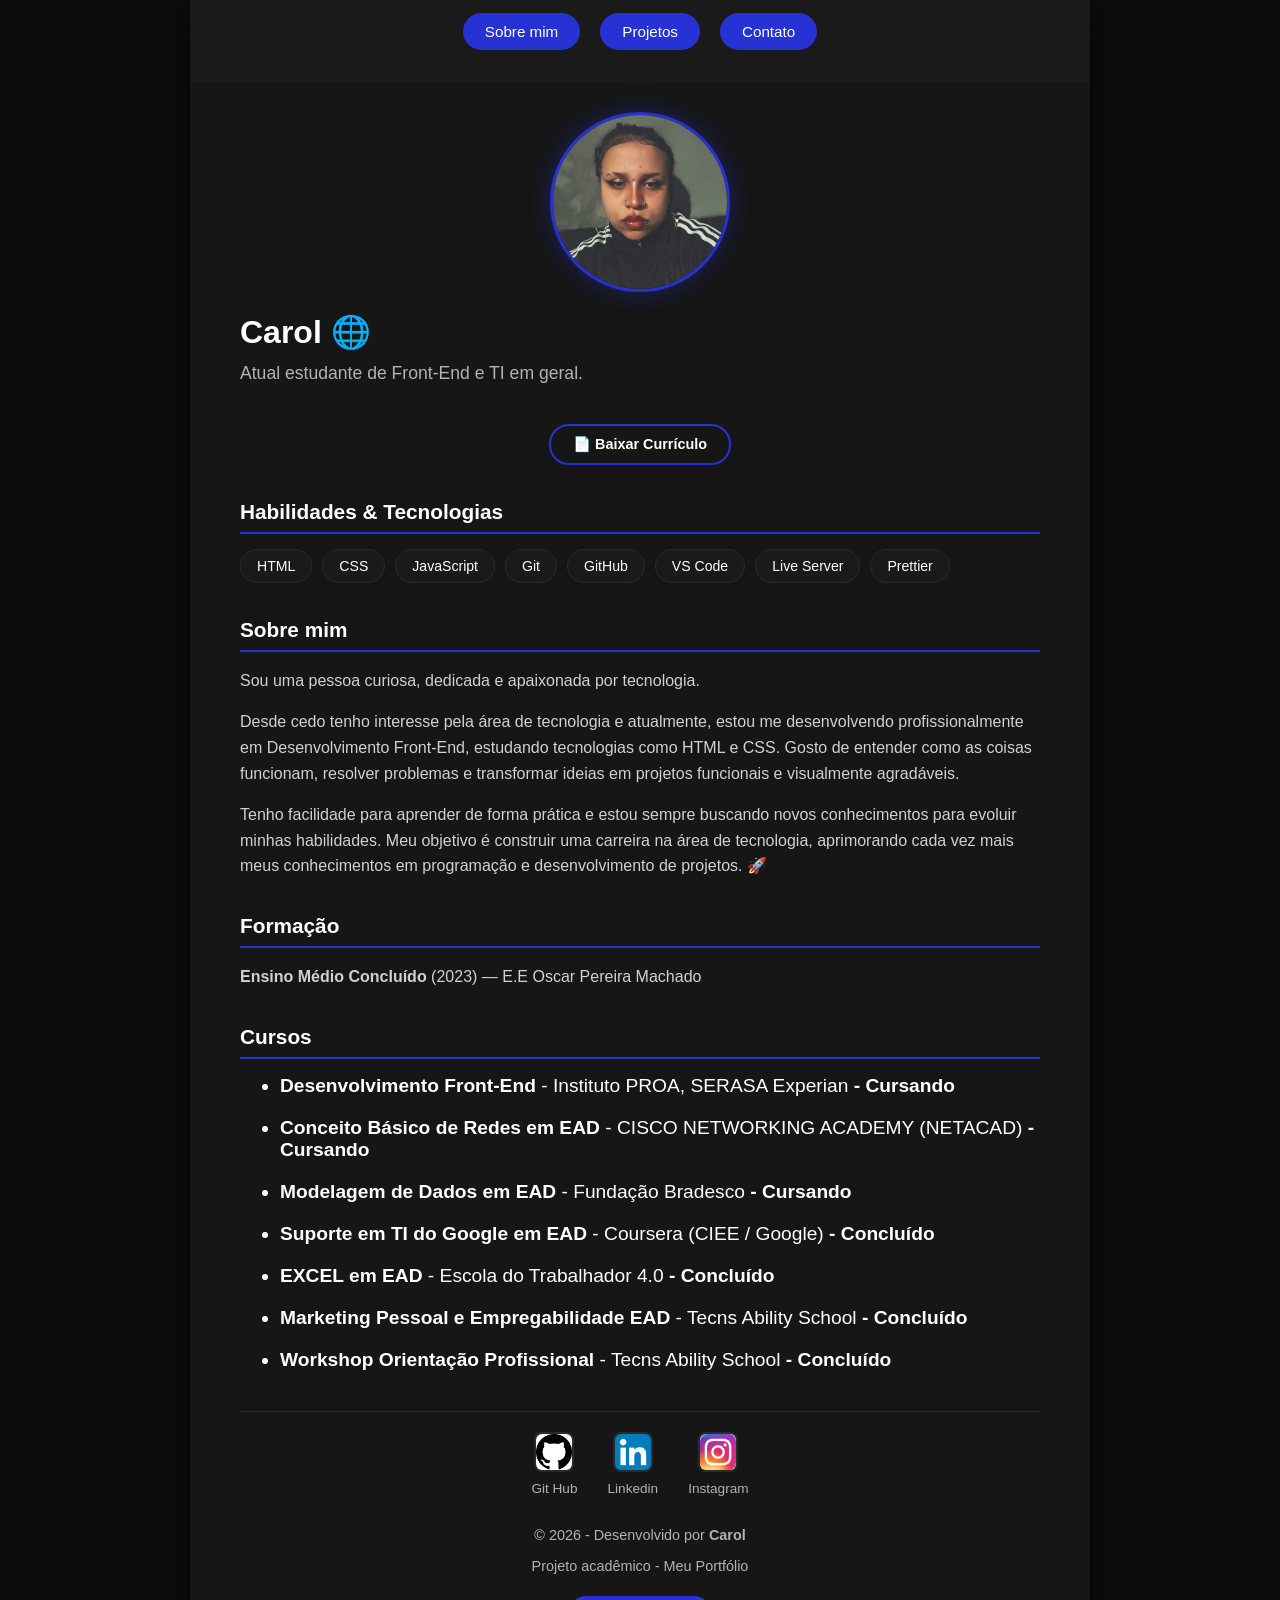
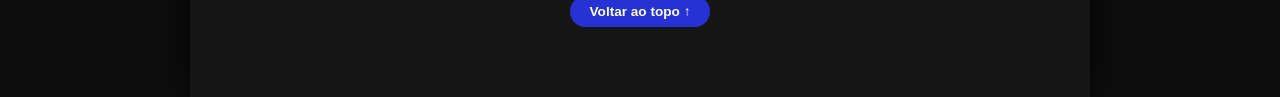
==== index.html @ bf1afbe1 "atualização na seção de cursos, HTML e CSS" ====
<!DOCTYPE html>
<html lang="pt-br">
<head>
    <meta charset="UTF-8">
    <meta name="viewport" content="width=device-width, initial-scale=1.0">
    <title>Ana Carolina - Meu Portfólio</title>
    <link rel="stylesheet" href="styles.css/style.css"/>
    <link rel="icon" type="image/x-icon" href="./img/emblema.do.infinito.jpg"/>
</head>
<body id="top">

    <div class="pagina">
        
        <header class="cabecalho">
            <nav>
                <ul class="menu-navegacao">
                    <li><a href="index.html">Sobre mim</a></li>
                    <li><a href="projeto.html">Projetos</a></li>
                    <li><a href="contato.html">Contato</a></li>
                </ul>
            </nav>
        </header>

        <div class="conteudo">

            <header id="cabeçalho-perfil">
                <div class="centralizado">
                    <img src="img/foto.de.perfil2.jpeg" alt="foto de perfil" class="foto-perfil">
                </div>
                <h1>Carol 🌐</h1>
                <h2>Atual estudante de Front-End e TI em geral.</h2>
            
                <div class="centralizado">
                    <a href="./pdf/curriculo-carol.pdf" download class="btn-cv">📄 Baixar Currículo</a>
                </div>

                <section id="habilidades">
                    <h3>Habilidades & Tecnologias</h3>
                    <div class="container-skills">
                        <span class="skill-tag">HTML</span>
                        <span class="skill-tag">CSS</span>
                        <span class="skill-tag">JavaScript</span>
                        <span class="skill-tag">Git</span>
                        <span class="skill-tag">GitHub</span>
                        <span class="skill-tag">VS Code</span>
                        <span class="skill-tag">Live Server</span>
                        <span class="skill-tag">Prettier</span>
                    </div>
                </section>
            </header>

            <main id="conteudo-principal">
            
                <section id="sobre-mim">
                    <h3>Sobre mim</h3>
                    <p>Sou uma pessoa curiosa, dedicada e apaixonada por tecnologia.</p>
                    <p>Desde cedo tenho interesse pela área de tecnologia e atualmente, estou me desenvolvendo profissionalmente em Desenvolvimento Front-End, estudando tecnologias como HTML e CSS. Gosto de entender como as coisas funcionam, resolver problemas e transformar ideias em projetos funcionais e visualmente agradáveis.</p> 
                    <p>Tenho facilidade para aprender de forma prática e estou sempre buscando novos conhecimentos para evoluir minhas habilidades. Meu objetivo é construir uma carreira na área de tecnologia, aprimorando cada vez mais meus conhecimentos em programação e desenvolvimento de projetos. 🚀</p>
                </section>

                <section id="formacao">
                    <h3>Formação</h3>
                    <div class="card-item">
                        <p><strong>Ensino Médio Concluído</strong> (2023) — E.E Oscar Pereira Machado</p>
                    </div>
                </section>

                <section id="cursos">
                    <h3>Cursos</h3>
                    <ul class="lista-cursos">
                        <li>
                            <strong>Desenvolvimento Front-End</strong> - Instituto PROA, SERASA Experian <strong>- Cursando</strong>
                        </li>
                        <li>
                            <strong>Conceito Básico de Redes em EAD</strong> - CISCO NETWORKING ACADEMY (NETACAD) <strong>- Cursando</strong>
                        </li>
                        <li>
                            <strong>Modelagem de Dados em EAD</strong> - Fundação Bradesco <strong>- Cursando</strong>
                        </li>
                        <li>
                            <strong>Suporte em TI do Google em EAD</strong> - Coursera (CIEE / Google) <strong>- Concluído</strong>
                        </li>
                        <li>
                            <strong>EXCEL em EAD</strong> - Escola do Trabalhador 4.0 <strong>- Concluído</strong>
                        </li>
                        <li>
                            <strong>Marketing Pessoal e Empregabilidade EAD</strong> - Tecns Ability School <strong>- Concluído</strong>
                        </li>
                        <li>
                            <strong>Workshop Orientação Profissional</strong> - Tecns Ability School <strong>- Concluído</strong>
                        </li>
                    </ul>
                </section>

            </main>

            <footer id="rodape-social">
                <a class="link-social" href="https://github.com/dscarolsz" target="_blank" rel="noopener noreferrer">
                    <img src="./img/giticon.png" alt="GitHub" class="icone-rede-social">
                    <p>Git Hub</p>
                </a>
                <a class="link-social" href="https://www.linkedin.com/in/carololiveirasilva/" target="_blank" rel="noopener noreferrer">
                    <img src="./img/iconlinkedin.png" alt="Linkedin" class="icone-rede-social">
                    <p>Linkedin</p>
                </a>
                <a class="link-social" href="https://www.instagram.com/carol.sz____/" target="_blank" rel="noopener noreferrer">
                    <img src="./img/instagram.icon.jpg" alt="Instagram" class="icone-rede-social">
                    <p>Instagram</p>
                </a>
            </footer>

            <footer>
                <div class="rodape-inferior">
                    <p>© 2026 - Desenvolvido por <strong>Carol</strong></p>
                    <p>Projeto acadêmico - Meu Portfólio</p>
                    <a href="#top" class="btn-topo">Voltar ao topo ↑</a>
                </div>
            </footer>

        </div>
    </div>
</body>
</html>
---- styles.css/style.css ----
/*VARIÁVEIS GLOBAIS*/
:root {
    --cor-fundo: #0d0d0d;
    --cor-texto: #ffffff;
    --texto-suave: #b3b3b3;
    --cor-destaque: #2632d4;
    --cor-destaque-escuro: #284aa8;
    --cor-borda: #2a2a2a;
    --fonte-principal: 'Poppins', Arial, Helvetica, sans-serif;
    --raio-padrao: 10px;
    --espaco-padrao: 16px;
    --transicao-padrao: 0.2s ease-in-out;
}

@import url('https://fonts.googleapis.com/css2?family=Poppins:wght@400;500;600;700&display=swap');

* {
    box-sizing: border-box;
}

html {
    scroll-behavior: smooth;
}

body {
    margin: 0;
    padding: 0;
    font-family: var(--fonte-principal);
    background-color: var(--cor-fundo);
}

/*ESTRUTURA PRINCIPAL DA PÁGINA*/
.pagina {
    max-width: 900px;
    width: 100%;
    margin: 0 auto;
    padding: 0;
    background-color: #161616;
    box-shadow: 0 0 30px rgba(0, 0, 0, 0.7);
    color: var(--cor-texto);
}

.conteudo {
    padding: 0 50px 40px 50px;
}

/*TIPOGRAFIA E TÍTULOS*/
h1, h2, h3 {
    color: var(--cor-texto);
    font-family: var(--fonte-principal);
}

h2 {
    font-size: 1.1rem;
    font-weight: 400;
    color: var(--texto-suave);
    margin-top: -10px;
    margin-bottom: 25px;
}

h3 {
    margin-top: 35px;
    margin-bottom: 15px;
    font-size: 1.3rem;
    border-bottom: 2px solid var(--cor-destaque);
    padding-bottom: 8px;
}

p {
    line-height: 1.6;
    color: #d1d1d1;
}

/*FOTO DE PERFIL*/
.foto-perfil {
    width: 180px;       
    height: 180px;      
    border-radius: 50%; 
    object-fit: cover;  
    display: block;
    margin: 20px auto;  
    border: 3px solid var(--cor-destaque);
    box-shadow: 0 0 25px rgba(38, 50, 212, 0.4);
}

/*CABEÇALHO E NAVEGAÇÃO*/
.cabecalho {
    background-color: #1a1a1a;
    width: 100%;
    padding: 20px 0;
    margin: 0 0 30px 0;
}

.menu-navegacao {
    list-style: none;
    display: flex; 
    justify-content: center;
    gap: 20px;
    padding: 0;
    margin: 0;
}

.menu-navegacao a {
    text-decoration: none;
    color: var(--cor-texto);
    font-weight: 500;
    font-size: 0.95rem;
    background-color: var(--cor-destaque);
    padding: 8px 20px;
    border-radius: 20px;
    border: 2px solid transparent;
    transition: background-color var(--transicao-padrao), transform var(--transicao-padrao), border-color var(--transicao-padrao);
}

.menu-navegacao a:hover {
    color: #ffffff;
    background-color: #1e26a3;
    border-color: #404acf;
    transform: translateY(-2px);
}

/*ESTILO DAS TAGS DE HABILIDADES*/
.container-skills {
    display: flex;
    flex-wrap: wrap;
    gap: 10px;
    margin-top: 15px;
}

.skill-tag {
    background-color: #1a1a1a;
    color: var(--cor-texto);
    padding: 8px 16px;
    border-radius: 20px;
    font-size: 0.88rem;
    font-weight: 500;
    border: 1px solid var(--cor-borda);
    transition: transform var(--transicao-padrao), border-color var(--transicao-padrao), box-shadow var(--transicao-padrao);
}

.skill-tag:hover {
    border-color: var(--cor-destaque);
    transform: translateY(-2px);
    box-shadow: 0 0 10px rgba(38, 50, 212, 0.4);
}

/*BOTÃO DE DOWNLOAD DO CURRÍCULO*/
.btn-cv {
    display: inline-block;
    margin-top: 15px;
    padding: 10px 22px;
    background-color: transparent;
    color: var(--cor-texto);
    border: 2px solid var(--cor-destaque);
    border-radius: 20px;
    text-decoration: none;
    font-weight: 600;
    font-size: 0.9rem;
    transition: background-color var(--transicao-padrao), transform var(--transicao-padrao);
}

.btn-cv:hover {
    background-color: var(--cor-destaque);
    transform: translateY(-2px);
}

.centralizado {
    text-align: center;
}

li{
    margin-bottom: 20px;
    font-size: larger;
    font-family: 'Franklin Gothic Medium', 'Arial Narrow', Arial, sans-serif;
}

/*PROJETOS*/
.card-projeto {
    background-color: #1a1a1a;
    color: var(--cor-texto);
    padding: 24px;
    border-radius: var(--raio-padrao);
    margin-top: 20px;
    border: 1px solid var(--cor-borda);
    transition: border-color var(--transicao-padrao), transform var(--transicao-padrao);
}

.card-projeto:hover {
    border-color: var(--cor-destaque);
    transform: translateY(-2px);
}

.card-projeto h3 {
    color: var(--cor-texto);
    border-bottom: none;
    margin-top: 0;
}

.card-projeto a {
    display: inline-block;
    margin-top: 12px;
    padding: 10px 20px;
    background-color: var(--cor-destaque);
    color: var(--cor-texto);
    text-decoration: none;
    border-radius: var(--raio-padrao);
    font-weight: 600;
    font-size: 0.9rem;
    transition: background-color var(--transicao-padrao), transform var(--transicao-padrao);
}

.card-projeto a:hover {
    background-color: #1e26a3;
    transform: translateY(-2px);
}

/*BOTÃO DE VOLTAR*/
.btn-voltar {
    display: inline-block;
    margin-top: 20px;
    padding: 10px 20px;
    background-color: var(--cor-destaque);
    color: var(--cor-texto) !important;
    text-decoration: none;
    font-weight: 600;
    font-size: 0.9rem;
    border-radius: var(--raio-padrao);
    transition: background-color var(--transicao-padrao), transform var(--transicao-padrao);
}

.btn-voltar:hover {
    background-color: #1e26a3;
    transform: translateY(-2px);
}

/*FORMULÁRIO DE CONTATO*/
.formulario-contato {
    background-color: #1a1a1a;
    color: var(--cor-texto);
    padding: 30px;
    border-radius: var(--raio-padrao);
    max-width: 500px;
    margin-top: 25px;
    border: 1px solid var(--cor-borda);
    box-shadow: 0 4px 15px rgba(0, 0, 0, 0.3);
}

.formulario-contato label {
    font-weight: 500;
    font-size: 0.95rem;
    color: var(--cor-texto);
    display: inline-block;
    margin-bottom: 6px;
}

.formulario-contato input[type="text"],
.formulario-contato input[type="email"],
.formulario-contato textarea {
    width: 100%;
    padding: 10px 14px;
    border: 1px solid var(--cor-borda);
    border-radius: 6px;
    background-color: var(--cor-fundo);
    color: var(--cor-texto);
    font-family: inherit;
    font-size: 0.95rem;
    outline: none;
    transition: border-color var(--transicao-padrao), box-shadow var(--transicao-padrao);
}

.formulario-contato input:focus,
.formulario-contato textarea:focus {
    border-color: var(--cor-destaque);
    box-shadow: 0 0 0 2px rgba(38, 50, 212, 0.3);
}

.formulario-contato button {
    width: 100%;
    padding: 12px;
    background-color: var(--cor-destaque);
    color: var(--cor-texto);
    border: none;
    border-radius: 6px;
    font-size: 1rem;
    font-weight: 600;
    cursor: pointer;
    transition: background-color var(--transicao-padrao), transform var(--transicao-padrao);
}

.formulario-contato button:hover {
    background-color: #1e26a3;
    transform: translateY(-2px);
}

/*ESTILO DO CARD E BOTÃO DO WHATSAPP*/
.card-whatsapp {
    background-color: #1a1a1a;
    padding: 16px 20px;
    border-radius: var(--raio-padrao);
    border: 1px solid var(--cor-borda);
    display: flex;
    justify-content: space-between;
    align-items: center;
    gap: 15px;
    margin-bottom: 25px;
    max-width: 500px;
}

.card-whatsapp span {
    color: var(--cor-texto);
    font-size: 0.95rem;
    font-weight: 500;
}

.btn-whatsapp {
    display: inline-block;
    background-color: #25d366; /* Verde característico do WhatsApp */
    color: #ffffff !important;
    padding: 10px 18px;
    border-radius: 20px;
    text-decoration: none;
    font-weight: 600;
    font-size: 0.9rem;
    white-space: nowrap;
    transition: background-color var(--transicao-padrao), transform var(--transicao-padrao);
}

.btn-whatsapp:hover {
    background-color: #1da851;
    transform: translateY(-2px);
}

/*RODAPÉ SOCIAL*/
#rodape-social {
    display: flex;
    justify-content: center;
    align-items: center;
    gap: 30px;
    margin-top: 40px;
    padding-top: 20px;
    border-top: 1px solid var(--cor-borda);
}

.link-social {
    display: flex;
    flex-direction: column;
    align-items: center;
    text-decoration: none;
    color: var(--cor-texto);
    font-weight: 500;
    transition: transform var(--transicao-padrao), color var(--transicao-padrao);
}

.link-social p {
    margin: 6px 0 0 0;
    font-size: 0.85rem;
    color: var(--texto-suave);
}

.icone-rede-social {
    width: 40px;
    height: 40px;
    object-fit: contain;
    border-radius: 8px;
    border: 2px solid var(--cor-borda);
    transition: border-color var(--transicao-padrao), box-shadow var(--transicao-padrao);
}

.link-social:hover .icone-rede-social {
    border-color: var(--cor-destaque);
    box-shadow: 0 0 12px rgba(38, 50, 212, 0.5);
}

.link-social:hover {
    transform: translateY(-3px);
    color: var(--cor-destaque);
}

/*RODAPÉ INFERIOR*/
.rodape-inferior {
    display: flex;
    flex-direction: column;
    align-items: center;
    text-align: center;
    gap: 8px;
    margin-top: 25px;
    padding-bottom: 30px;
}

.rodape-inferior p {
    margin: 0;
    color: var(--texto-suave);
    font-size: 0.9rem;
}

/*BOTÃO VOLTAR AO TOPO*/
.btn-topo {
    display: inline-block;
    margin-top: 10px;
    padding: 8px 20px;
    background-color: var(--cor-destaque);
    color: var(--cor-texto) !important;
    text-decoration: none;
    font-weight: 600;
    font-size: 0.85rem;
    border-radius: 20px;
    transition: background-color var(--transicao-padrao), transform var(--transicao-padrao);
}

.btn-topo:hover {
    background-color: #1e26a3;
    transform: translateY(-2px);
}

/*RESPONSIVIDADE*/
@media (max-width: 600px) {
    .conteudo {
        padding: 0 20px 30px 20px;
    }

    .menu-navegacao {
        gap: 10px;
    }

    #rodape-social {
        gap: 15px;
    }
    
    .card-whatsapp {
        flex-direction: column;
        text-align: center;
    }
}
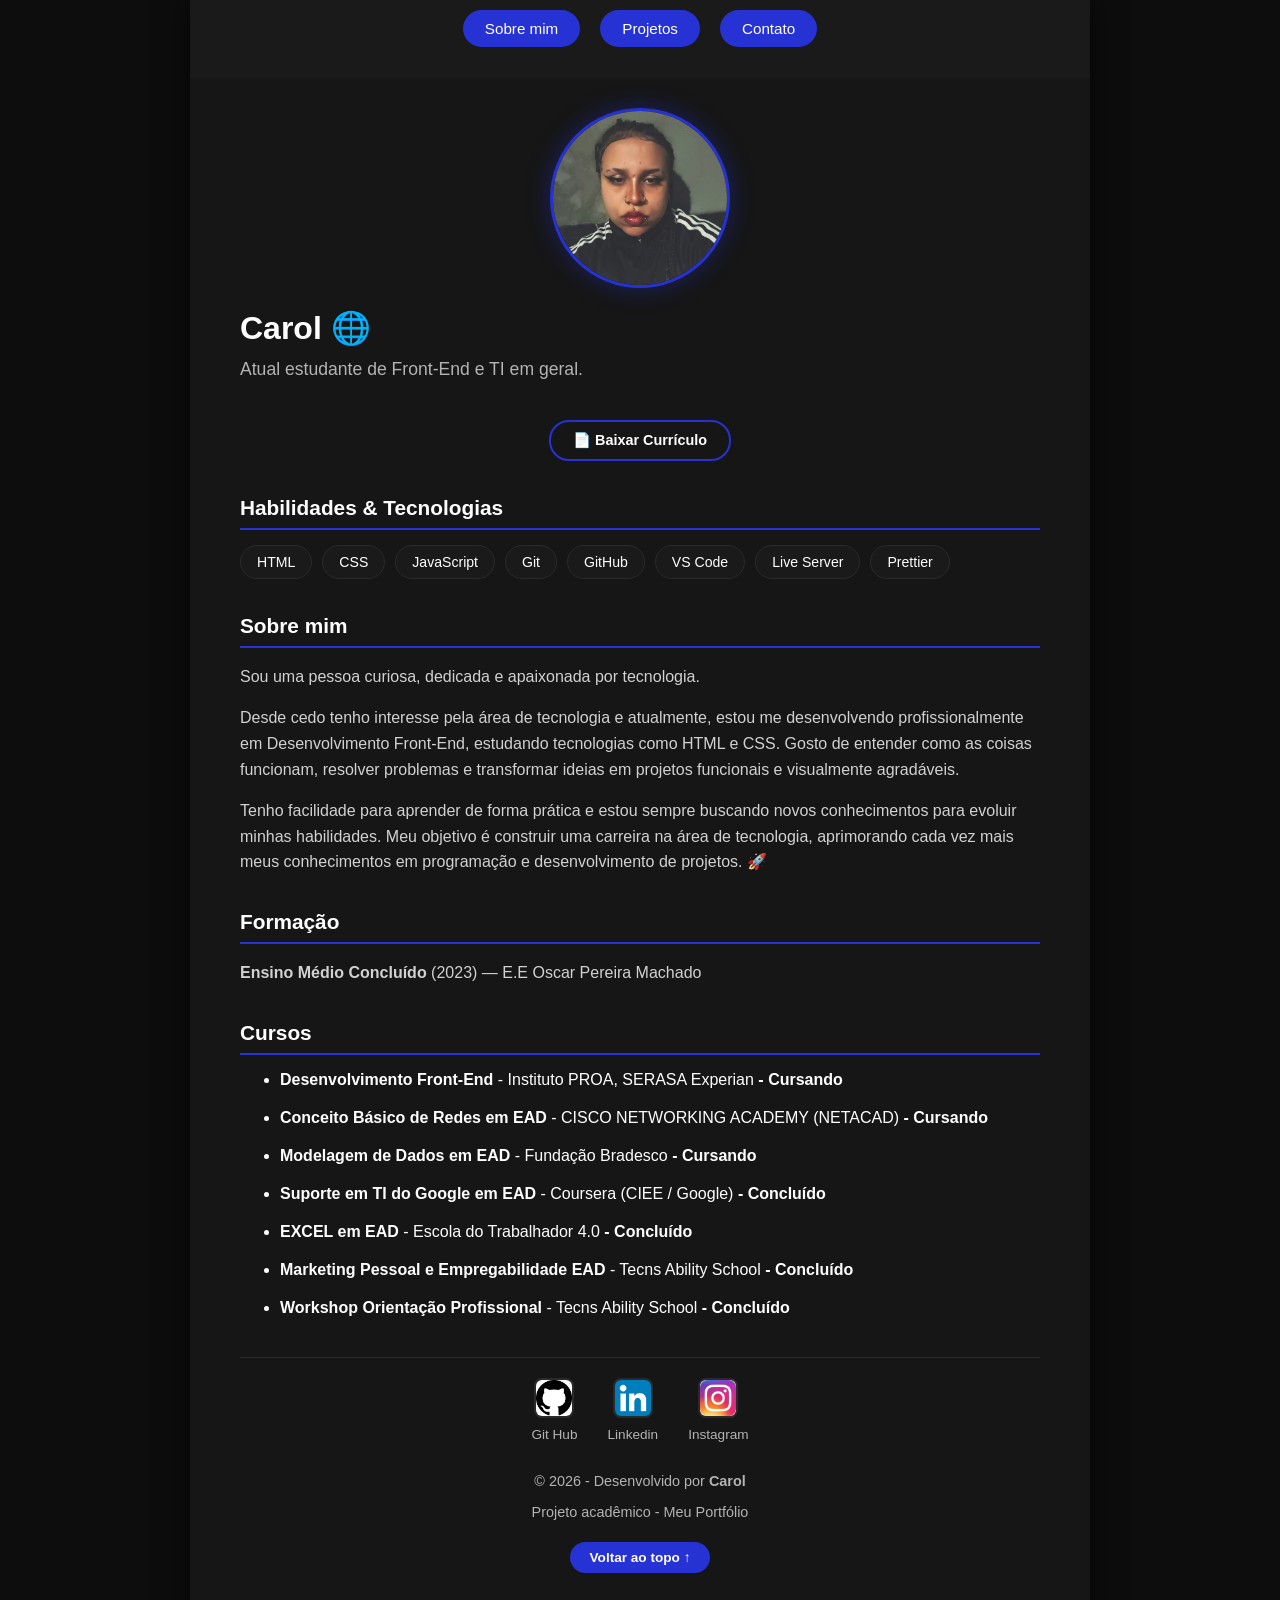
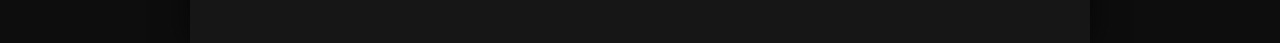
==== commit 7a3ec955: "bugfix link do linkedin" ====
--- a/index.html
+++ b/index.html
@@ -99,7 +99,7 @@
                     <img src="./img/giticon.png" alt="GitHub" class="icone-rede-social">
                     <p>Git Hub</p>
                 </a>
-                <a class="link-social" href="https://www.linkedin.com/in/carololiveirasilva/" target="_blank" rel="noopener noreferrer">
+                <a class="link-social" href="https://www.linkedin.com/in/ana-carolina-ods/" target="_blank" rel="noopener noreferrer">
                     <img src="./img/iconlinkedin.png" alt="Linkedin" class="icone-rede-social">
                     <p>Linkedin</p>
                 </a>
--- a/styles.css/style.css
+++ b/styles.css/style.css
@@ -170,8 +170,8 @@
 
 li{
     margin-bottom: 20px;
-    font-size: larger;
-    font-family: 'Franklin Gothic Medium', 'Arial Narrow', Arial, sans-serif;
+    font-size: medium;
+    font-family: Arial, Helvetica, sans-serif;
 }
 
 /*PROJETOS*/
@@ -330,6 +330,24 @@
     transform: translateY(-2px);
 }
 
+.btn-email {
+  display: inline-flex;
+  align-items: center;
+  gap: 8px;
+  background-color: #ea4335;
+  color: #ffffff;
+  padding: 10px 20px;
+  border-radius: 20px;
+  text-decoration: none;
+  font-weight: bold;
+  transition: background-color var(--transicao-padrao), transform var(--transicao-padrao);
+}
+
+.btn-email:hover {
+  background-color: #d93025;
+  transform: translateY(-2px);
+}
+
 /*RODAPÉ SOCIAL*/
 #rodape-social {
     display: flex;
@@ -425,9 +443,14 @@
     #rodape-social {
         gap: 15px;
     }
-    
+
     .card-whatsapp {
         flex-direction: column;
         text-align: center;
     }
+
+    .btn-whatsapp,
+    .btn-email {
+        white-space: nowrap;
+    }
 }
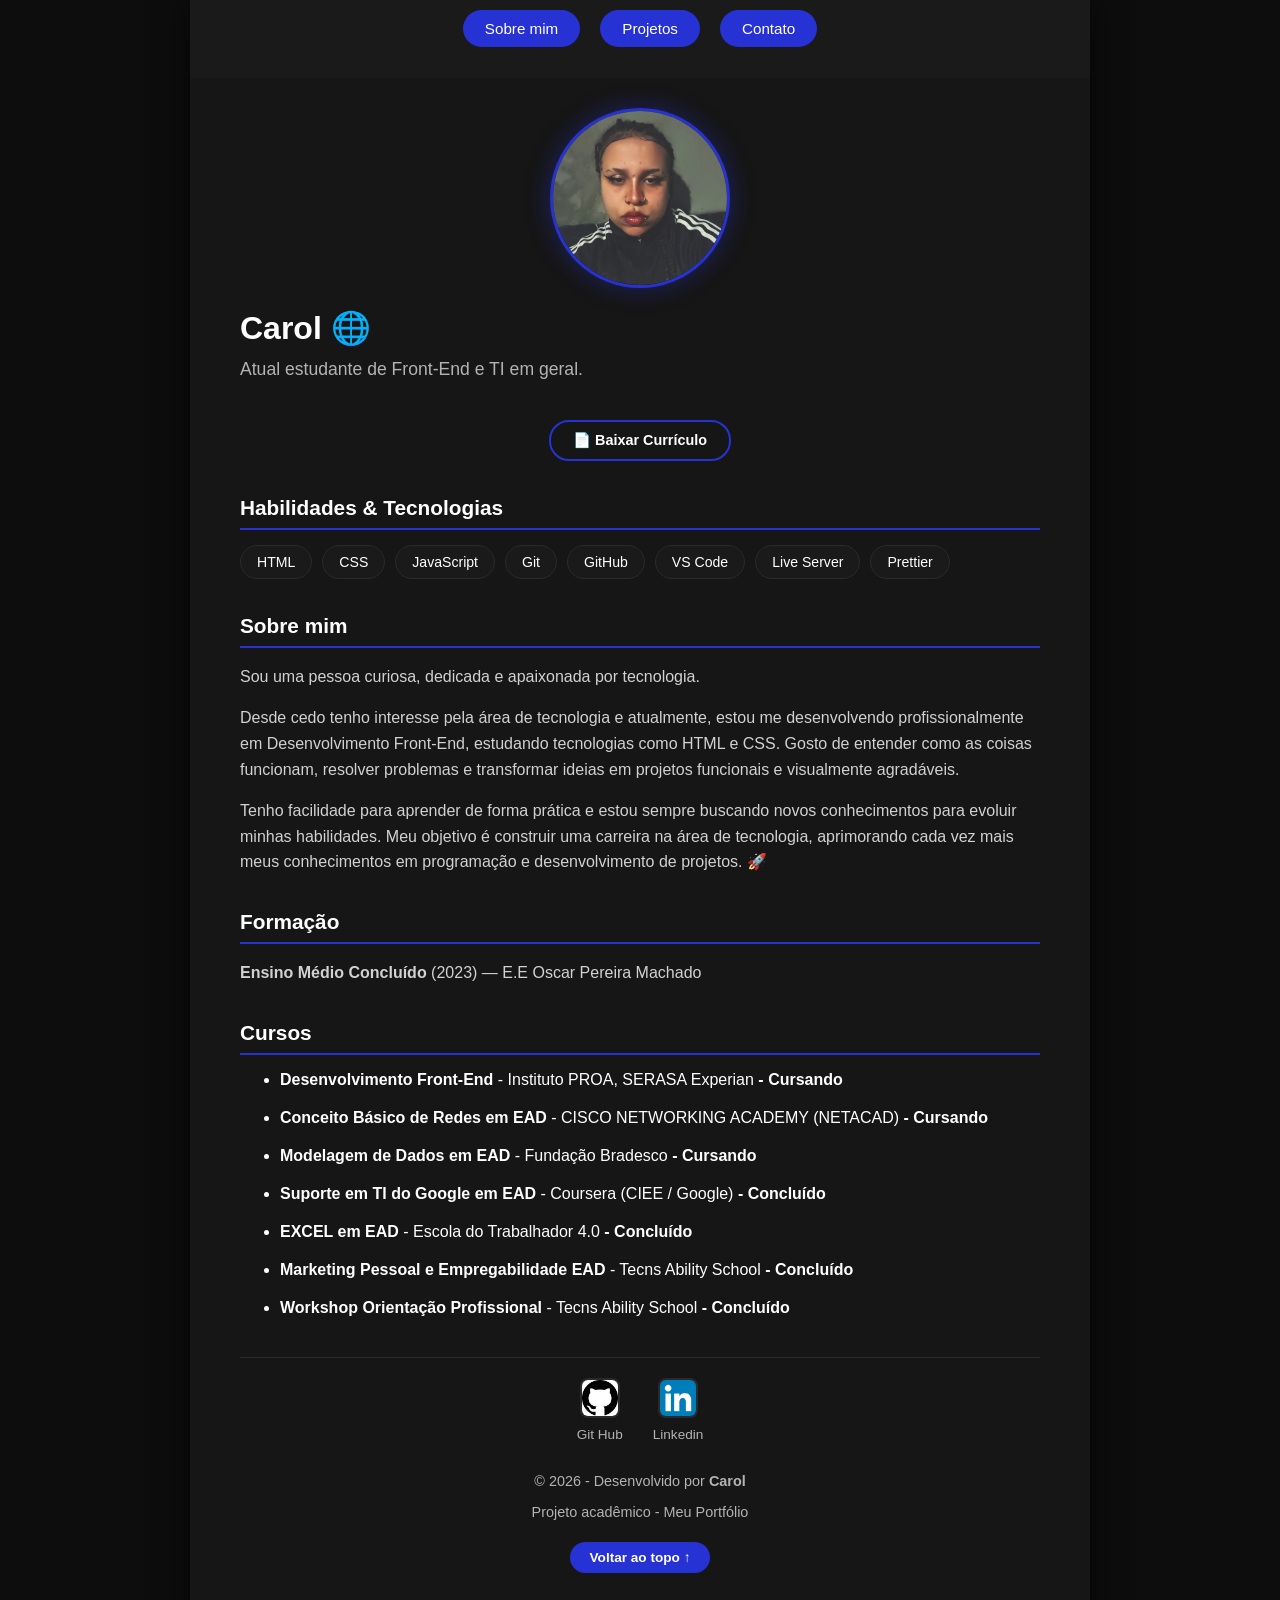
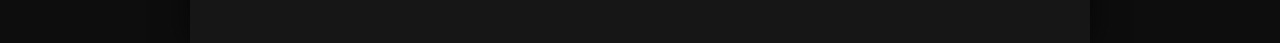
==== commit 01daebc0: "remoção de link do instagram" ====
--- a/index.html
+++ b/index.html
@@ -103,10 +103,7 @@
                     <img src="./img/iconlinkedin.png" alt="Linkedin" class="icone-rede-social">
                     <p>Linkedin</p>
                 </a>
-                <a class="link-social" href="https://www.instagram.com/carol.sz____/" target="_blank" rel="noopener noreferrer">
-                    <img src="./img/instagram.icon.jpg" alt="Instagram" class="icone-rede-social">
-                    <p>Instagram</p>
-                </a>
+            
             </footer>
 
             <footer>
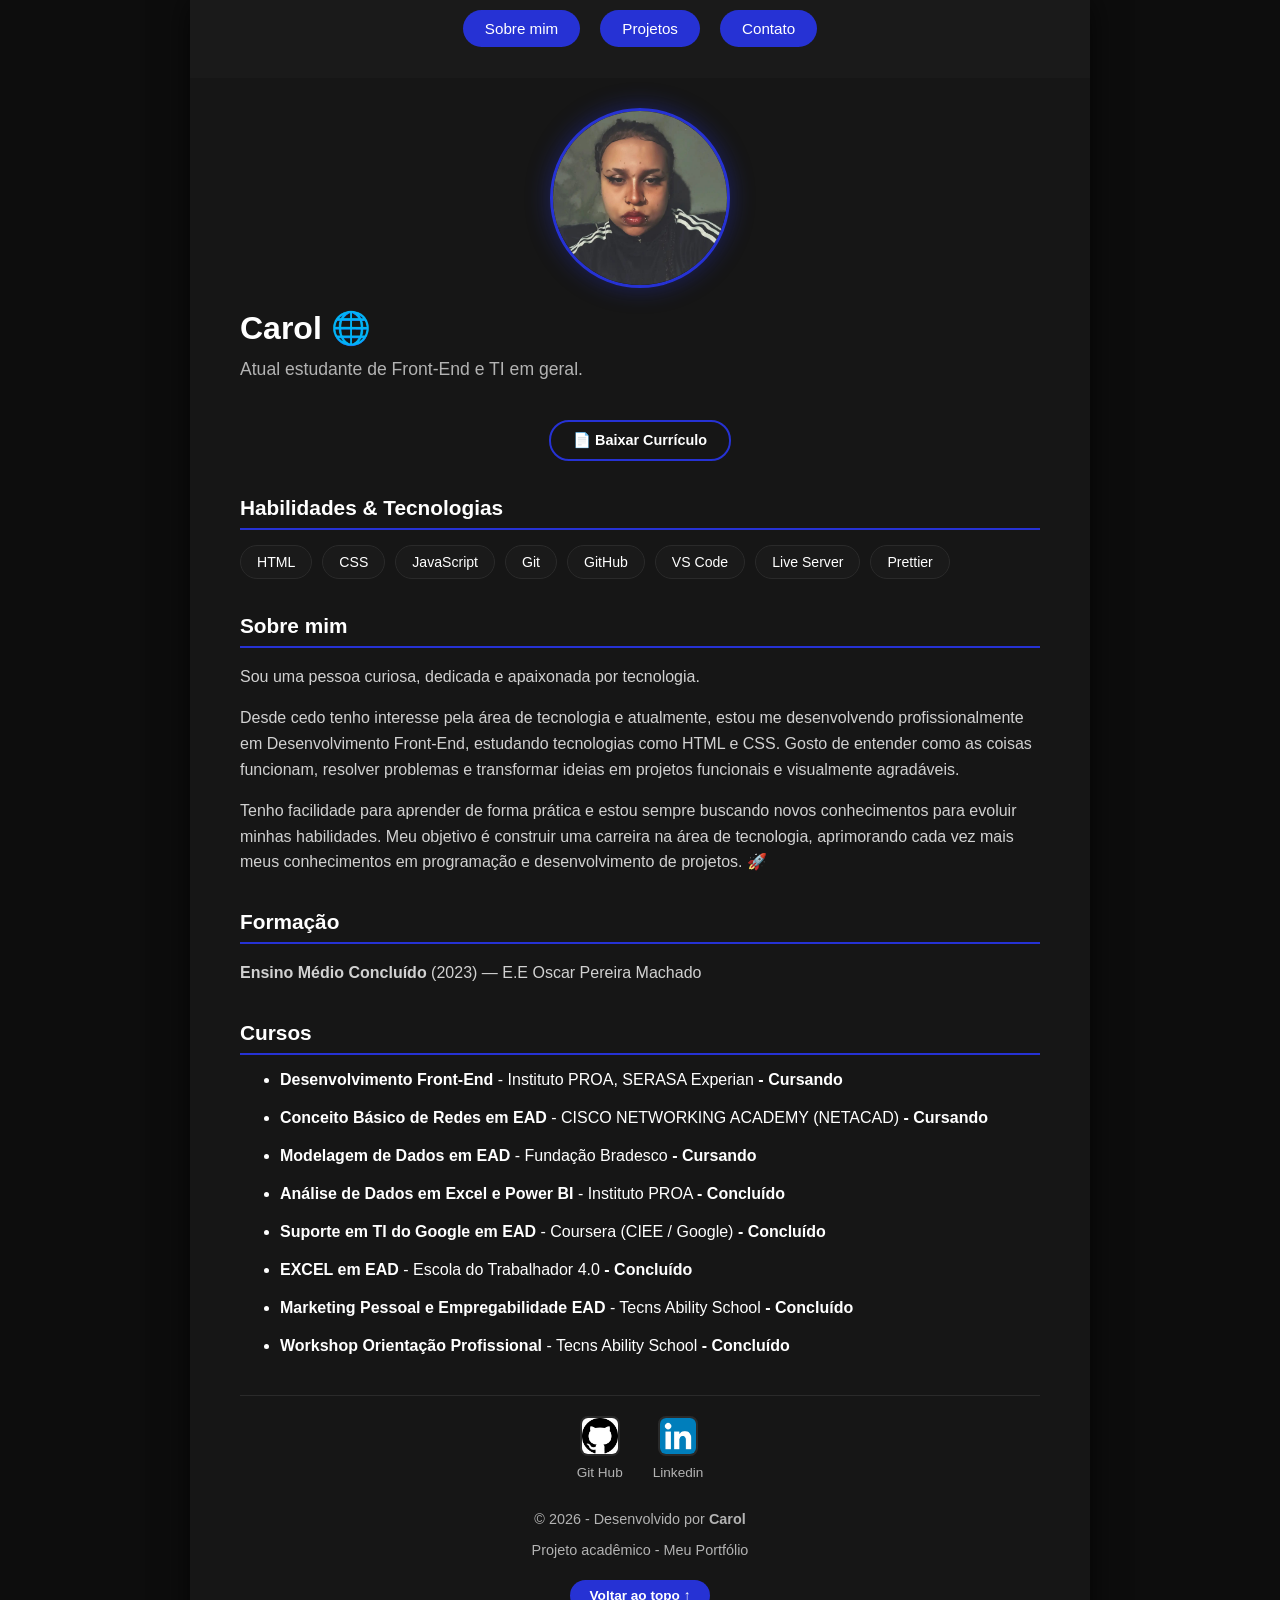
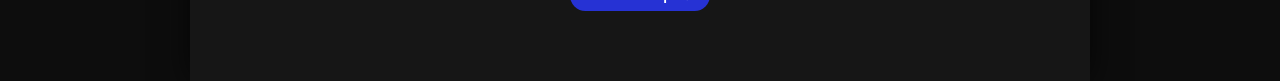
==== commit 49ad0a77: "Adição de novo curso" ====
--- a/index.html
+++ b/index.html
@@ -77,6 +77,9 @@
                         <li>
                             <strong>Modelagem de Dados em EAD</strong> - Fundação Bradesco <strong>- Cursando</strong>
                         </li>
+                         <li>
+                            <strong>Análise de Dados em Excel e Power BI</strong> - Instituto PROA <strong>- Concluído</strong>
+                        </li>
                         <li>
                             <strong>Suporte em TI do Google em EAD</strong> - Coursera (CIEE / Google) <strong>- Concluído</strong>
                         </li>
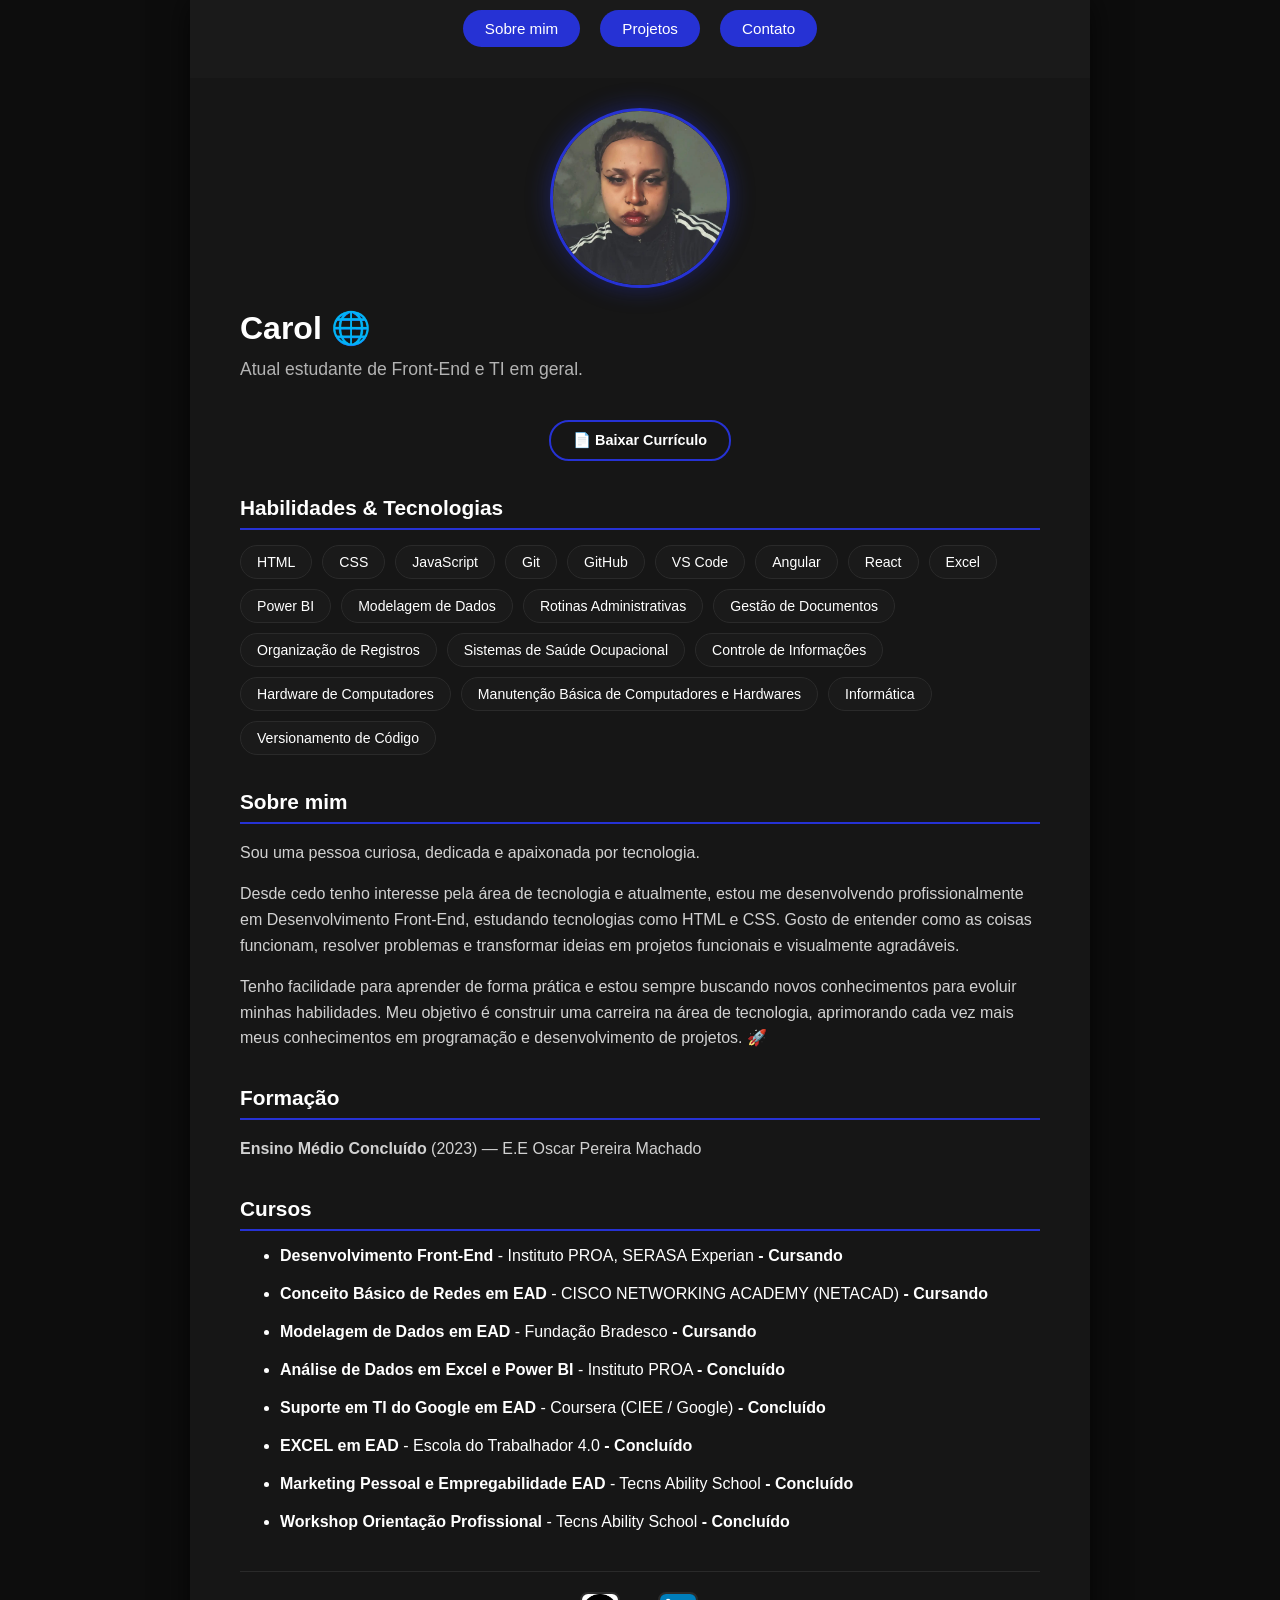
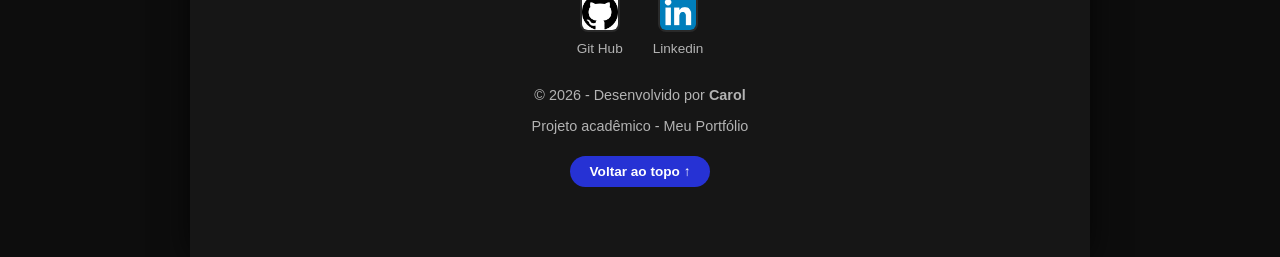
==== commit d06ec1d0: "Adição de mais Skills e Adição de Projeto" ====
--- a/index.html
+++ b/index.html
@@ -31,7 +31,7 @@
                 <h2>Atual estudante de Front-End e TI em geral.</h2>
             
                 <div class="centralizado">
-                    <a href="./pdf/curriculo-carol.pdf" download class="btn-cv">📄 Baixar Currículo</a>
+                    <a href="./pdf/Curriculo_Ana_Carolina_Oliveira_da_Silva.att.13.10.2026.pdf" download class="btn-cv">📄 Baixar Currículo</a>
                 </div>
 
                 <section id="habilidades">
@@ -43,8 +43,20 @@
                         <span class="skill-tag">Git</span>
                         <span class="skill-tag">GitHub</span>
                         <span class="skill-tag">VS Code</span>
-                        <span class="skill-tag">Live Server</span>
-                        <span class="skill-tag">Prettier</span>
+                        <span class="skill-tag">Angular</span>
+                        <span class="skill-tag">React</span>
+                        <span class="skill-tag">Excel</span>
+                        <span class="skill-tag">Power BI</span>
+                        <span class="skill-tag">Modelagem de Dados</span>
+                        <span class="skill-tag">Rotinas Administrativas</span>
+                        <span class="skill-tag">Gestão de Documentos</span>
+                        <span class="skill-tag">Organização de Registros</span>
+                        <span class="skill-tag">Sistemas de Saúde Ocupacional</span>
+                        <span class="skill-tag">Controle de Informações</span>
+                        <span class="skill-tag">Hardware de Computadores</span>
+                        <span class="skill-tag">Manutenção Básica de Computadores e Hardwares</span>
+                        <span class="skill-tag">Informática</span>
+                        <span class="skill-tag">Versionamento de Código</span>
                     </div>
                 </section>
             </header>
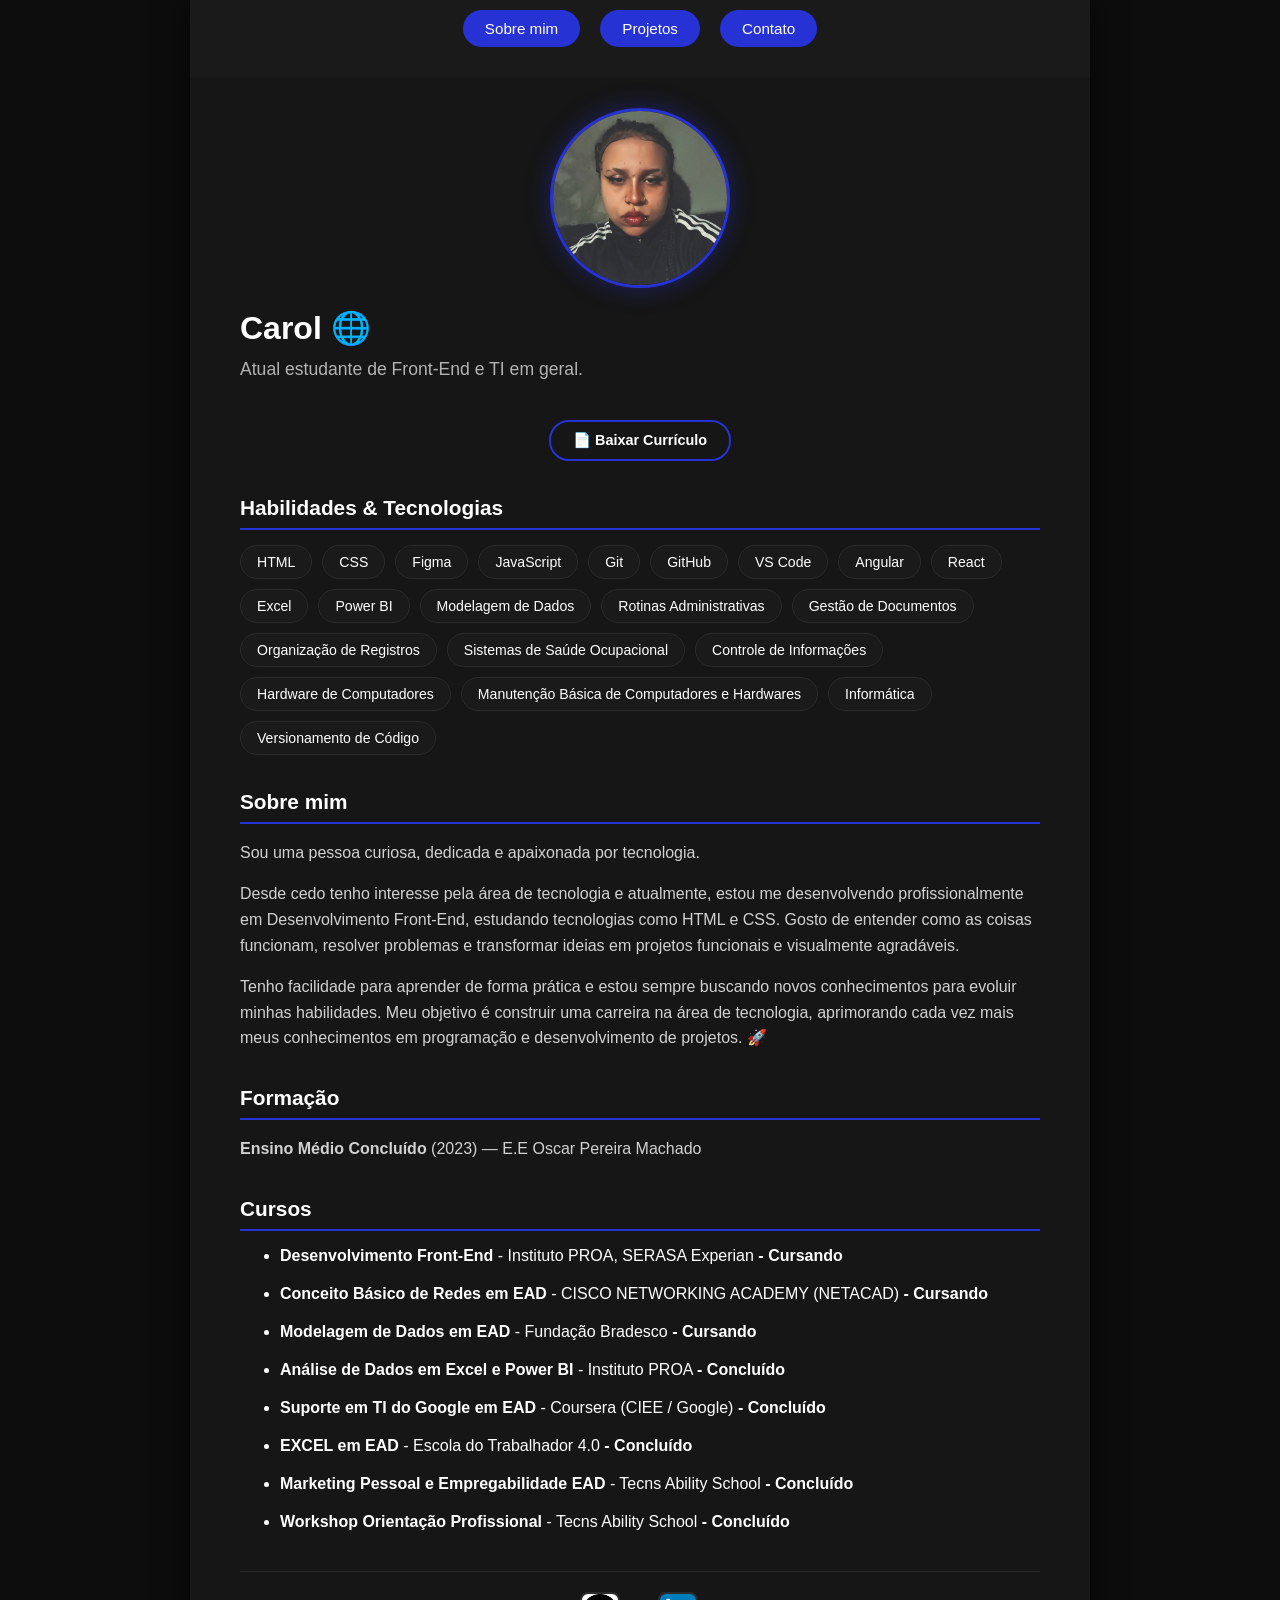
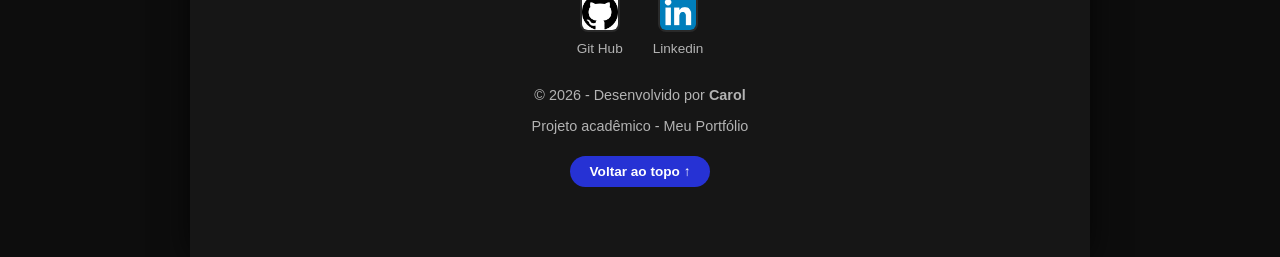
==== commit ac1dd35f: "Adição de nova skill" ====
--- a/index.html
+++ b/index.html
@@ -39,6 +39,7 @@
                     <div class="container-skills">
                         <span class="skill-tag">HTML</span>
                         <span class="skill-tag">CSS</span>
+                        <span class="skill-tag">Figma</span>
                         <span class="skill-tag">JavaScript</span>
                         <span class="skill-tag">Git</span>
                         <span class="skill-tag">GitHub</span>
